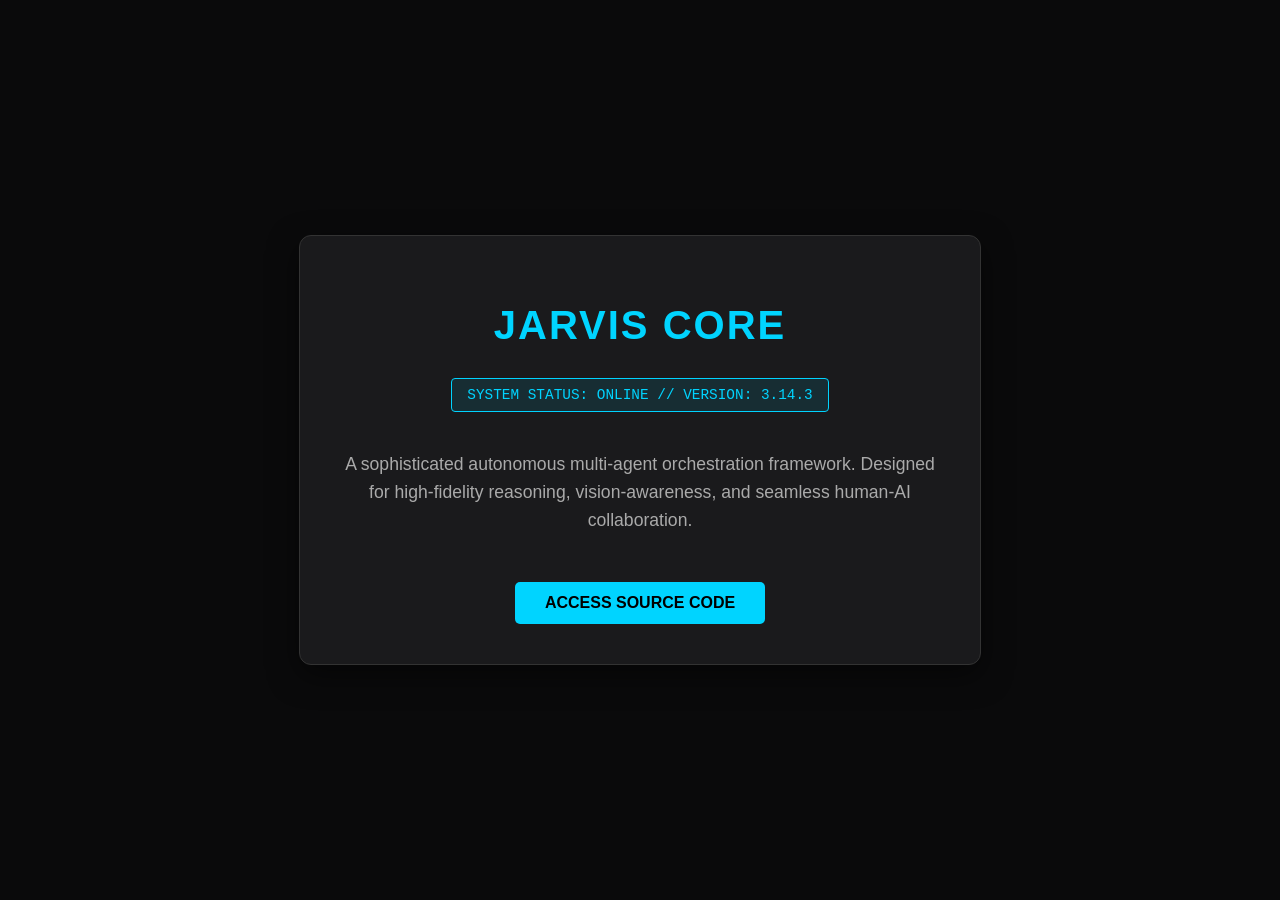
==== docs/index.html @ e605c87b "docs: add landing page for JARVIS project documentation" ====
<!DOCTYPE html>
<html lang="en">
<head>
    <meta charset="UTF-8">
    <meta name="viewport" content="width=device-width, initial-scale=1.0">
    <title>JARVIS | Autonomous Multi-Agent Core</title>
    <meta name="description" content="A Stark-level autonomous AI assistant built with Python 3.14 and Ollama. Developed by Rishaadj.">
    
    <meta name="google-site-verification" content="PASTE_YOUR_CODE_HERE" />

    <style>
        :root {
            --bg: #0a0a0b;
            --text: #e0e0e0;
            --accent: #00d4ff;
            --secondary: #1a1a1c;
        }
        body {
            font-family: 'Segoe UI', Tahoma, Geneva, Verdana, sans-serif;
            background-color: var(--bg);
            color: var(--text);
            display: flex;
            justify-content: center;
            align-items: center;
            height: 100vh;
            margin: 0;
            overflow: hidden;
        }
        .container {
            text-align: center;
            padding: 40px;
            background: var(--secondary);
            border-radius: 12px;
            border: 1px solid #333;
            box-shadow: 0 10px 30px rgba(0,0,0,0.5);
            max-width: 600px;
        }
        h1 {
            font-size: 2.5rem;
            margin-bottom: 10px;
            letter-spacing: 2px;
            color: var(--accent);
            text-transform: uppercase;
        }
        p {
            font-size: 1.1rem;
            line-height: 1.6;
            color: #aaa;
        }
        .status-box {
            display: inline-block;
            padding: 8px 15px;
            background: rgba(0, 212, 255, 0.1);
            border: 1px solid var(--accent);
            border-radius: 4px;
            color: var(--accent);
            font-family: 'Courier New', Courier, monospace;
            margin: 20px 0;
            font-size: 0.9rem;
        }
        .btn {
            display: inline-block;
            margin-top: 30px;
            padding: 12px 30px;
            background-color: var(--accent);
            color: #000;
            text-decoration: none;
            font-weight: bold;
            border-radius: 5px;
            transition: transform 0.2s, box-shadow 0.2s;
        }
        .btn:hover {
            transform: translateY(-3px);
            box-shadow: 0 5px 15px rgba(0, 212, 255, 0.4);
        }
        .footer-links {
            margin-top: 40px;
            font-size: 0.8rem;
        }
        .footer-links a {
            color: #666;
            text-decoration: none;
            margin: 0 10px;
        }
        .footer-links a:hover {
            color: var(--accent);
        }
    </style>
</head>
<body>

    <div class="container">
        <h1>JARVIS CORE</h1>
        <div class="status-box">SYSTEM STATUS: ONLINE // VERSION: 3.14.3</div>
        
        <p>A sophisticated autonomous multi-agent orchestration framework. 
           Designed for high-fidelity reasoning, vision-awareness, and seamless 
           human-AI collaboration.</p>

        <a href="https://github.com/rishaadj/JARVIS" class="btn">ACCESS SOURCE CODE</a>
    </div>

</body>
</html>
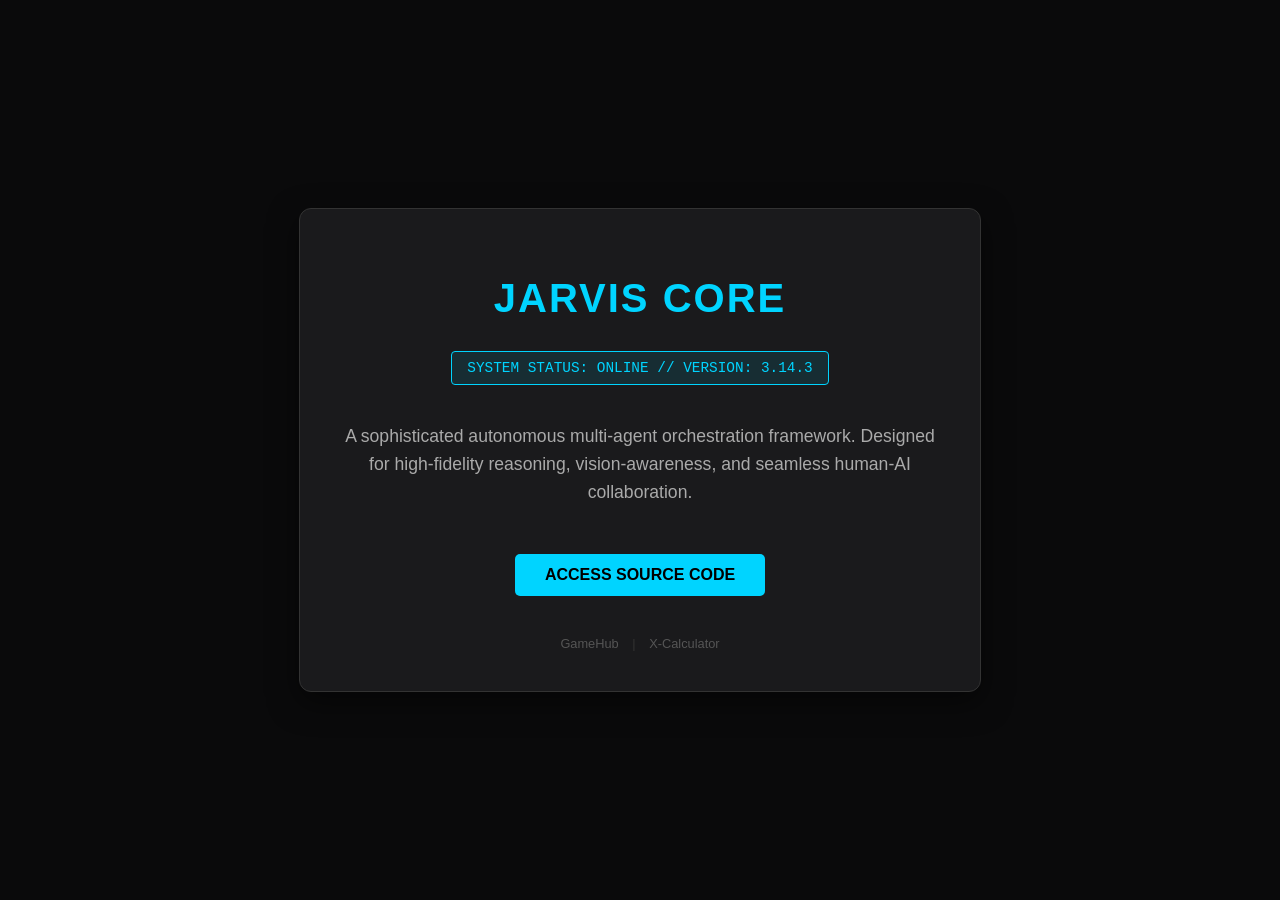
==== commit 2f8a978e: "feat: add landing page for JARVIS project documentation" ====
--- a/docs/index.html
+++ b/docs/index.html
@@ -1,12 +1,16 @@
 <!DOCTYPE html>
 <html lang="en">
+
 <head>
     <meta charset="UTF-8">
     <meta name="viewport" content="width=device-width, initial-scale=1.0">
     <title>JARVIS | Autonomous Multi-Agent Core</title>
-    <meta name="description" content="A Stark-level autonomous AI assistant built with Python 3.14 and Ollama. Developed by Rishaadj.">
-    
-    <meta name="google-site-verification" content="PASTE_YOUR_CODE_HERE" />
+    <meta name="description"
+        content="A Stark-level autonomous AI assistant built with Python 3.14 and Ollama. Developed by Rishaadj.">
+
+    <link rel="canonical" href="https://github.com/rishaadj/JARVIS" />
+
+    <meta name="google-site-verification" content="auHwd7tUHXW0Yy-gXWuSMIelJ4LDXUI9ID1_xFdB4G0" />
 
     <style>
         :root {
@@ -15,6 +19,7 @@
             --accent: #00d4ff;
             --secondary: #1a1a1c;
         }
+
         body {
             font-family: 'Segoe UI', Tahoma, Geneva, Verdana, sans-serif;
             background-color: var(--bg);
@@ -26,15 +31,17 @@
             margin: 0;
             overflow: hidden;
         }
+
         .container {
             text-align: center;
             padding: 40px;
             background: var(--secondary);
             border-radius: 12px;
             border: 1px solid #333;
-            box-shadow: 0 10px 30px rgba(0,0,0,0.5);
+            box-shadow: 0 10px 30px rgba(0, 0, 0, 0.5);
             max-width: 600px;
         }
+
         h1 {
             font-size: 2.5rem;
             margin-bottom: 10px;
@@ -42,11 +49,13 @@
             color: var(--accent);
             text-transform: uppercase;
         }
+
         p {
             font-size: 1.1rem;
             line-height: 1.6;
             color: #aaa;
         }
+
         .status-box {
             display: inline-block;
             padding: 8px 15px;
@@ -58,6 +67,7 @@
             margin: 20px 0;
             font-size: 0.9rem;
         }
+
         .btn {
             display: inline-block;
             margin-top: 30px;
@@ -69,36 +79,49 @@
             border-radius: 5px;
             transition: transform 0.2s, box-shadow 0.2s;
         }
+
         .btn:hover {
             transform: translateY(-3px);
             box-shadow: 0 5px 15px rgba(0, 212, 255, 0.4);
         }
+
         .footer-links {
             margin-top: 40px;
             font-size: 0.8rem;
         }
+
         .footer-links a {
-            color: #666;
+            color: #555;
             text-decoration: none;
             margin: 0 10px;
+            transition: color 0.2s;
         }
+
         .footer-links a:hover {
             color: var(--accent);
         }
     </style>
 </head>
+
 <body>
 
     <div class="container">
         <h1>JARVIS CORE</h1>
         <div class="status-box">SYSTEM STATUS: ONLINE // VERSION: 3.14.3</div>
-        
-        <p>A sophisticated autonomous multi-agent orchestration framework. 
-           Designed for high-fidelity reasoning, vision-awareness, and seamless 
-           human-AI collaboration.</p>
+
+        <p>A sophisticated autonomous multi-agent orchestration framework.
+            Designed for high-fidelity reasoning, vision-awareness, and seamless
+            human-AI collaboration.</p>
 
         <a href="https://github.com/rishaadj/JARVIS" class="btn">ACCESS SOURCE CODE</a>
+
+        <div class="footer-links">
+            <a href="https://gamehub-tech.web.app/" target="_blank">GameHub</a>
+            <span style="color:#333">|</span>
+            <a href="https://x-calculator.web.app/" target="_blank">X-Calculator</a>
+        </div>
     </div>
 
 </body>
+
 </html>
